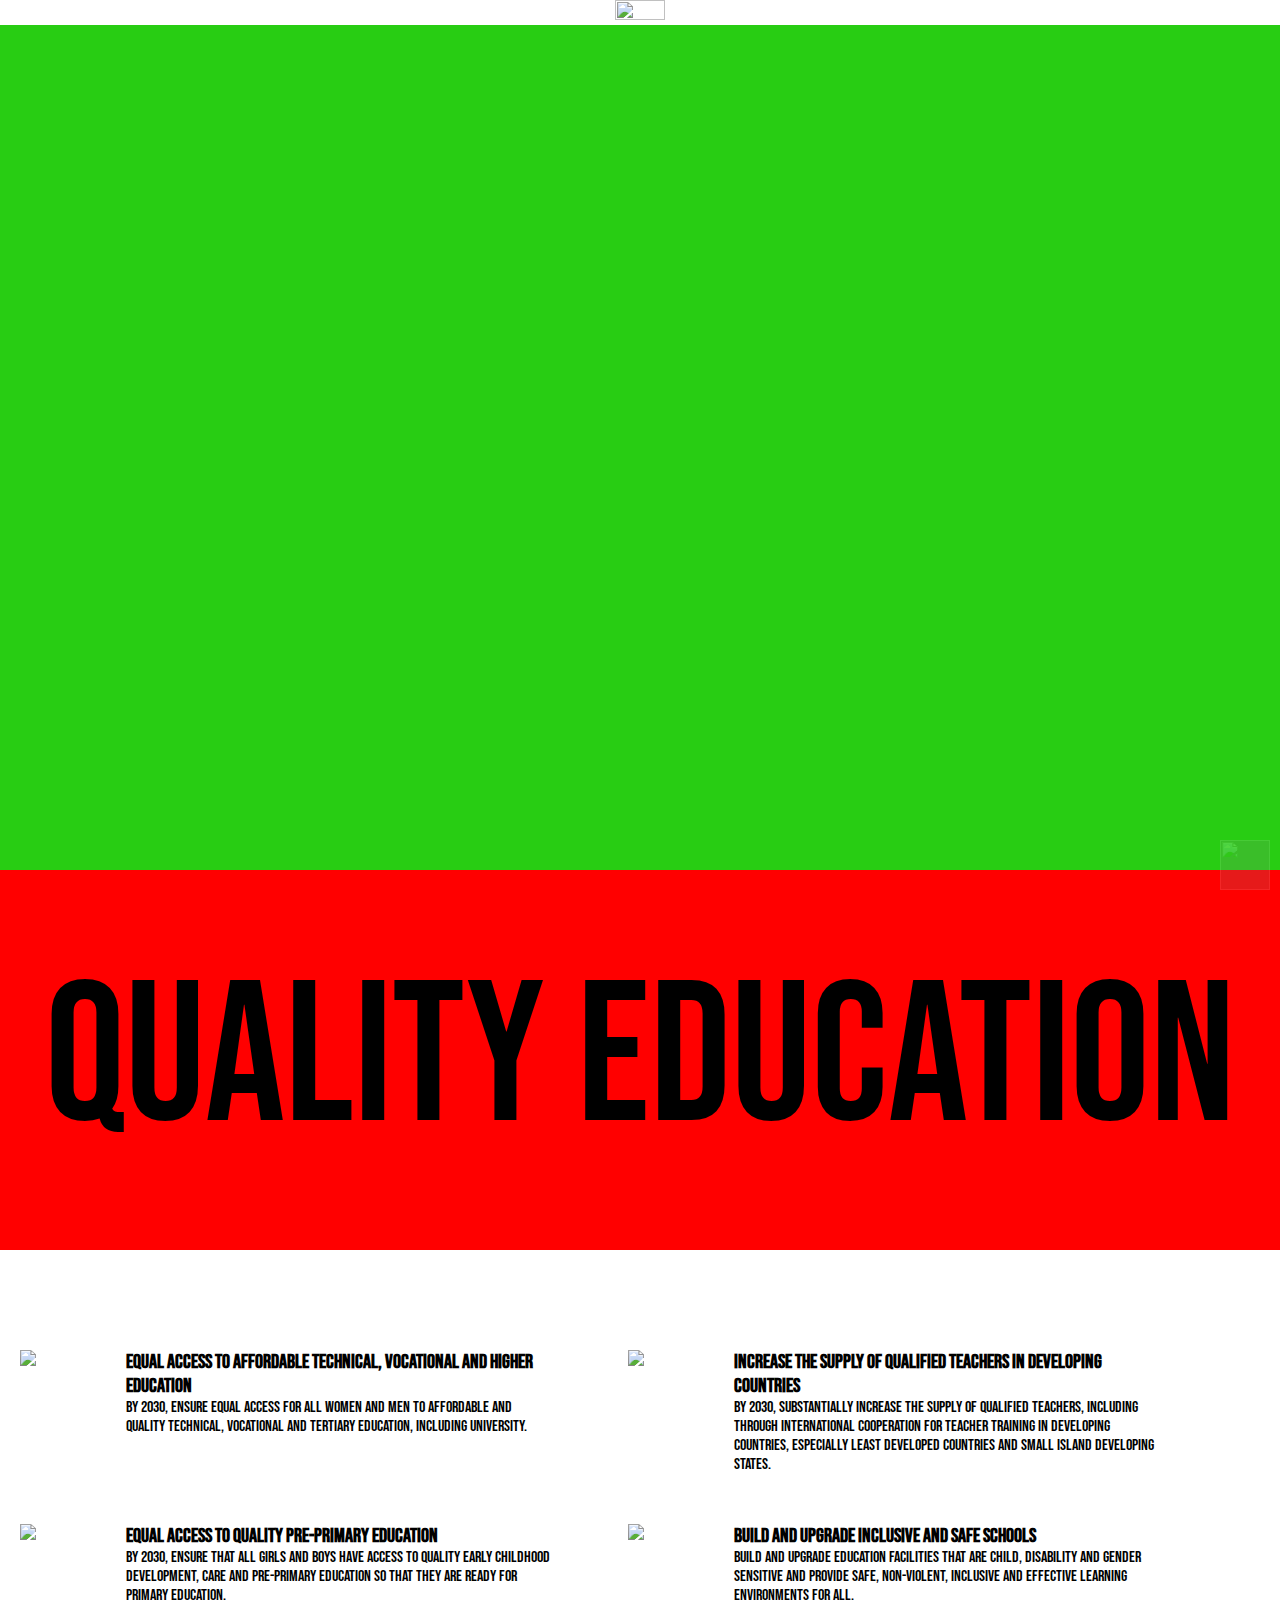
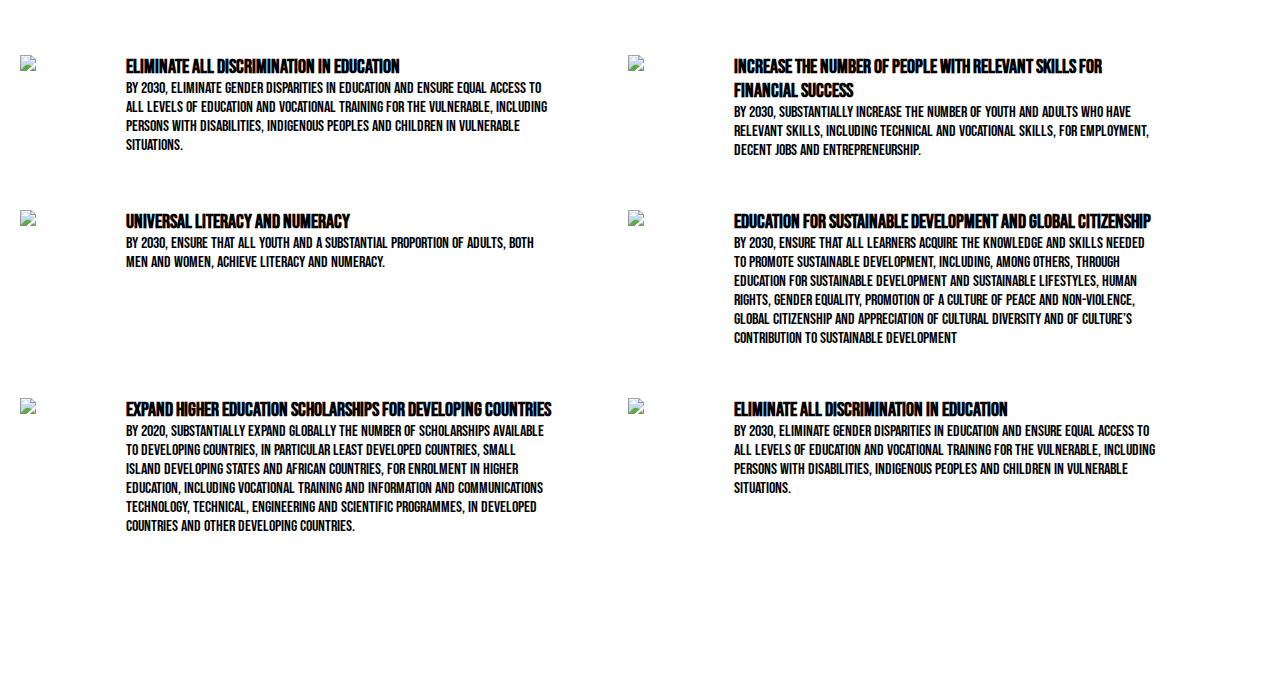
==== index.html @ 0a5992cd "Add files via upload" ====
<!doctype html>
<html>
	<head>
		<link rel="preconnect" href="https://fonts.googleapis.com">
		<link rel="preconnect" href="https://fonts.gstatic.com" crossorigin>
		<link href="https://fonts.googleapis.com/css2?family=Bebas+Neue&display=swap" rel="stylesheet">
		<link rel="stylesheet" type="text/css" href="style.css">
		<link rel="stylesheet" type="text/css" href="adaptive.css">
	</head>
	<body>
		<div id="all">
			<div id="menu">
				<img src="photos/menuicon.png" id="menuimg" onClick="showdiv()">
			</div>
			<div id="green">
				<img src="photos/happykid.png" id="kids">
			</div>
			<div id="red">
				QUALITY EDUCATION
			</div>
			<div id="goals">
				<div class="goal">
					<img src="photos/1.svg" class="image">
					<div class="text">
						<h1>
							EQUAL ACCESS TO AFFORDABLE TECHNICAL,
							VOCATIONAL AND HIGHER EDUCATION
						</h1>
						<p>
							By 2030, ensure equal access for all women and men 
							to affordable and quality technical, vocational and 
							tertiary education, including university.
						</p>
					</div>
				</div>
				<div class="goal">
					<img src="photos/2.svg" class="image">
					<div class="text">
						<h1>
							INCREASE THE SUPPLY OF QUALIFIED TEACHERS 
							IN DEVELOPING COUNTRIES
						</h1>
						<p>
							By 2030, substantially increase the supply of qualified teachers, 
							including through international cooperation for teacher training 
							in developing countries, especially least developed countries and 
							small island developing States.
						</p>
					</div>
				</div>
				<div class="goal">
					<img src="photos/3.svg" class="image">
					<div class="text">
						<h1>
							EQUAL ACCESS TO QUALITY PRE-PRIMARY EDUCATION
						</h1>
						<p>
							By 2030, ensure that all girls and boys have access to quality 
							early childhood development, care and pre-primary education 
							so that they are ready for primary education.
						</p>
					</div>
				</div>
				<div class="goal">
					<img src="photos/4.svg" class="image">
					<div class="text">
						<h1>
							BUILD AND UPGRADE INCLUSIVE AND SAFE SCHOOLS
						</h1>
						<p>
							Build and upgrade education facilities that are child, 
							disability and gender sensitive and provide safe, 
							non-violent, inclusive and effective learning environments 
							for all.
						</p>
					</div>
				</div>
				<div class="goal">
					<img src="photos/5.svg" class="image">
					<div class="text">
						<h1>
							ELIMINATE ALL DISCRIMINATION IN EDUCATION
						</h1>
						<p>
							By 2030, eliminate gender disparities in education and 
							ensure equal access to all levels of education and 
							vocational training for the vulnerable, including 
							persons with disabilities, indigenous peoples and 
							children in vulnerable situations.
						</p>
					</div>
				</div>
				<div class="goal">
					<img src="photos/6.svg" class="image">
					<div class="text">
						<h1>
							INCREASE THE NUMBER OF PEOPLE WITH RELEVANT SKILLS 
							FOR FINANCIAL SUCCESS
						</h1>
						<p>
							By 2030, substantially increase the number of youth 
							and adults who have relevant skills, including 
							technical and vocational skills, for employment,
							decent jobs and entrepreneurship.
						</p>
					</div>
				</div>
				<div class="goal">
					<img src="photos/7.svg" class="image">
					<div class="text">
						<h1>
							UNIVERSAL LITERACY AND NUMERACY
						</h1>
						<p>
							By 2030, ensure that all youth and a substantial 
							proportion of adults, both men and women, achieve 
							literacy and numeracy.
						</p>
					</div>
				</div>
				<div class="goal">
					<img src="photos/8.svg" class="image">
					<div class="text">
						<h1>
							EDUCATION FOR SUSTAINABLE DEVELOPMENT AND GLOBAL CITIZENSHIP
						</h1>
						<p>
							By 2030, ensure that all learners acquire the knowledge and skills 
							needed to promote sustainable development, including, among others, 
							through education for sustainable development and sustainable lifestyles,
							human rights, gender equality, promotion of a culture of peace and non-violence, 
							global citizenship and appreciation of cultural diversity and of culture’s contribution
							to sustainable development
						</p>
					</div>
				</div>
				<div class="goal">
					<img src="photos/9.svg" class="image">
					<div class="text">
						<h1>
							EXPAND HIGHER EDUCATION 
							SCHOLARSHIPS FOR DEVELOPING COUNTRIES
						</h1>
						<p>
							By 2020, substantially expand globally 
							the number of scholarships available to
							developing countries, in particular least 
							developed countries, small island developing 
							States and African countries, for enrolment in 
							higher education, including vocational training 
							and information and communications technology, 
							technical, engineering and scientific programmes, 
							in developed countries and other developing countries.
						</p>
					</div>
				</div>
				<div class="goal">
					<img src="photos/10.svg" class="image">
					<div class="text">
						<h1>
							ELIMINATE ALL DISCRIMINATION IN EDUCATION
						</h1>
						<p>
							By 2030, eliminate gender disparities in education 
							and ensure equal access to all levels of education
							and vocational training for the vulnerable, including 
							persons with disabilities, indigenous peoples and children 
							in vulnerable situations.
						</p>
					</div>
				</div>
			</div>
		</div>
		<a href="#green" id="totop">
			<img src="arrow.webp">
		</a>
		<div id="invisible" onClick="hidediv()">
			<div id="submenu">
				
				<div class="item"><a href="site.html">PAGE 1</a></div>
				<div class="item"><a href="page2.html">PAGE 2</a></div>
				<div class="item"><a href="page3.html">PAGE 3</a></div>
			</div>
		</div>
		<script>
			function showdiv () {
				
				document.getElementById('invisible').style.display="flex";
			}
			function hidediv () {
				
				document.getElementById('invisible').style.display="none";
			}
		</script>
	</body>
</html>
---- style.css ----
#menu{
	width:100%;
	
	background:white;
	
	display:flex;
	flex-direction: column;
	justify-content: center;
	align-items: center;
	
	position:fixed;
	top: 0;
	left: 0;
}
#menuimg{
	width:50px;
	height: 100%;
}
#menuimg img{
	width:100%;
}
#submenu{
	background: white;
	transform: translate(0, 0%);	
	width: 10%;
	margin-top: -470px;
	display:flex;
	flex-direction: column;
	justify-content: center;
	align-items: center;
}
.item a{
	text-decoration: none;
	color: #282828;
	display: block;
	font-size: 45px;
	
	
}
#invisible{


	
	position: fixed;
	height: 100%;
	width: 100%;
	cursor: pointer;
	top: 0;
	left: 0;
	display: none;
	z-index: 1;
	
	
	flex-direction: column;
	justify-content: center;
	align-items: center;
}
#green{
	display: flex;
	background:#28CD13;
	height:870px;
	width: 100%;
	justify-content: center;
	align-content: flex-end;
}
img{
	margin:0;
}
body{
	margin:0;
	font-family: 'Bebas Neue', cursive;
}

#all{
	height:2300px;
}
#red{
	display:flex;
	background: #FF0000;
	height: 380px;
	width:100%;
	justify-content: center;
	align-items: center;
	font-size: 200px;
}
#totop{
	position:fixed;
	width:50px;
	height:50px;
	background:gray;
	right: 10px;
	bottom:10px;
	opacity:0.2;
}
#totop img{
	width:100%;
	height:100%;
}
#totop:hover{
	opacity:0.5;	
}
h1{
	font-size:20px
}
#goals{
	width: 95%;
	display: flex;	
	margin-top:50px;
	flex-wrap: wrap;
	margin-left: 20px;	
}
.goal{
	display: flex;
	flex-direction: row;
	width: 50%;
	margin-top: 50px;
}
.text{
	display: flex;
	flex-direction: column;
	width:70%;
	margin-left:15px;
}
 .text p, h1{
	margin:0;
}
.image{
	width:15%;
}
---- adaptive.css ----
@media (min-width: 2558px) {
	body{
		font-size: 30px;
	}
	h1{
		font-size: 35px;
	}
}

@media (min-width: 1280px){
	
}
@media (min-width: 320px){
	
}
@media (min-width: 1024px){
	
}
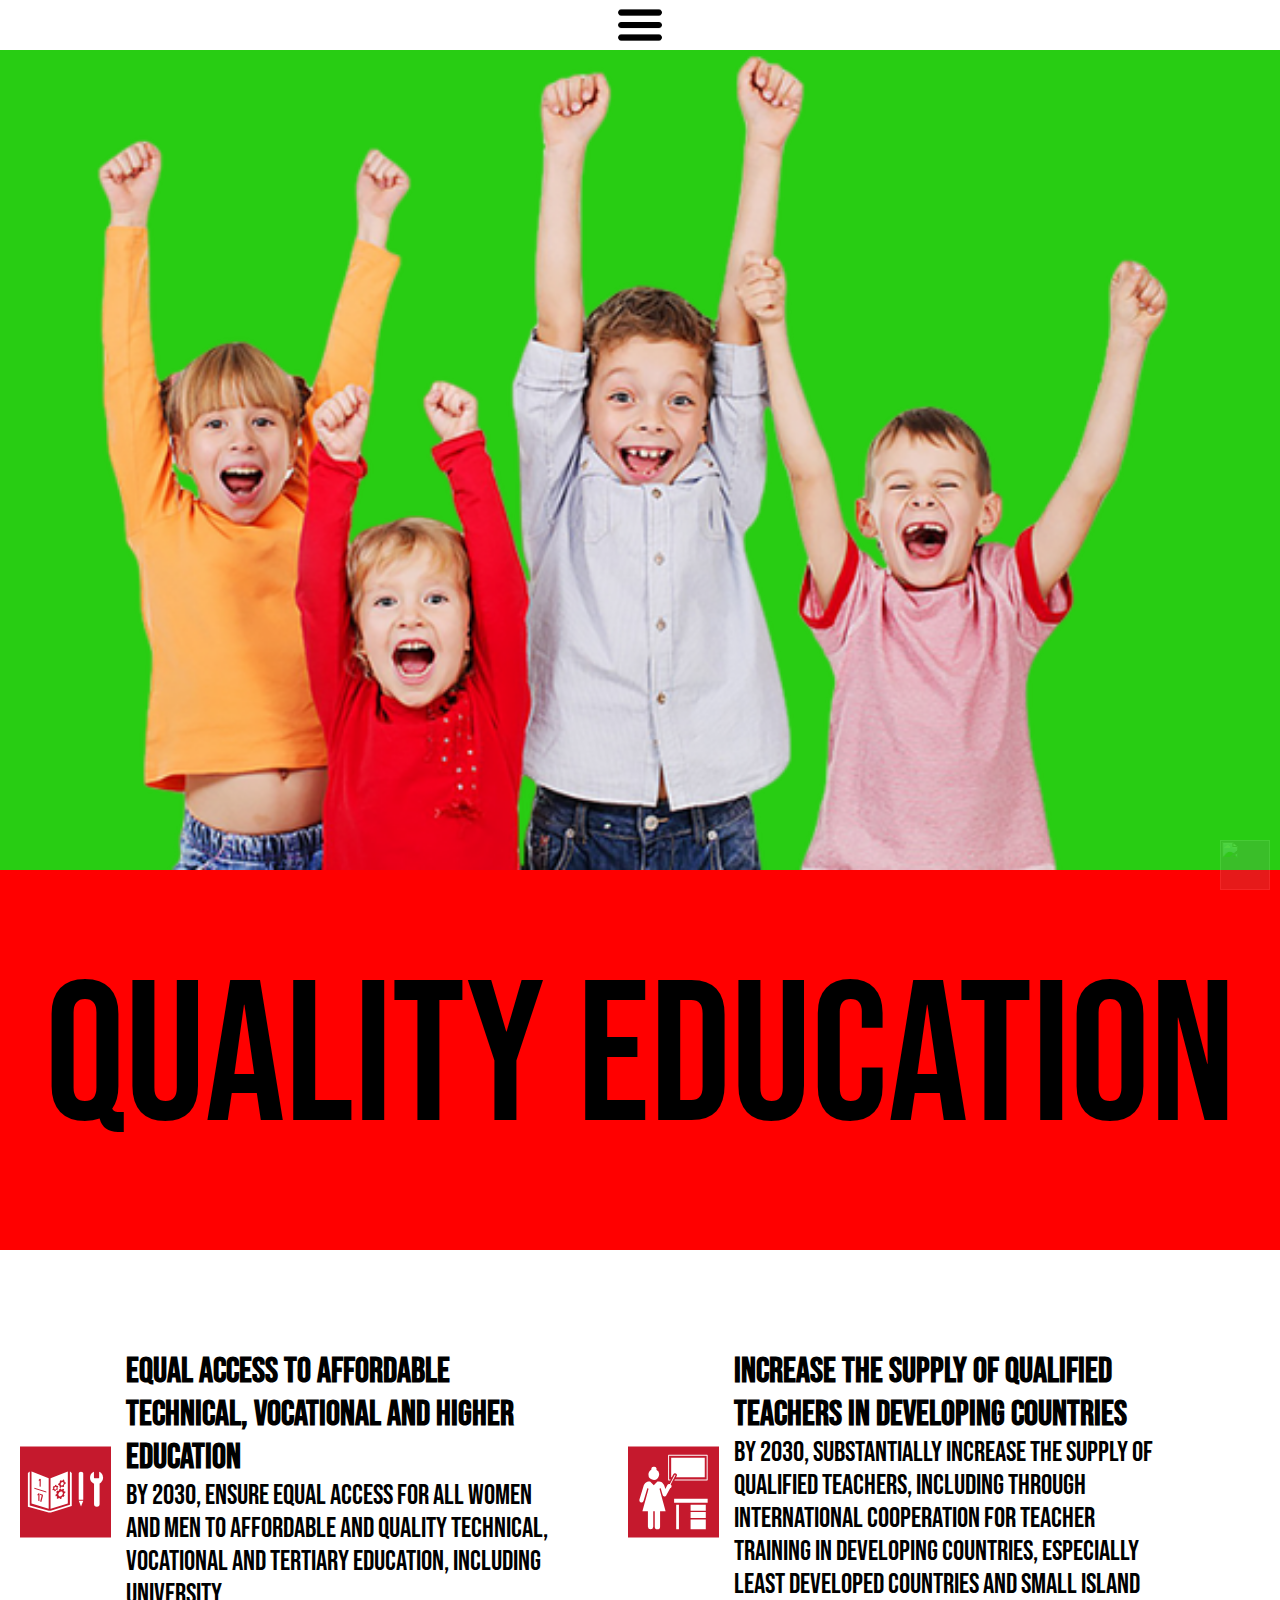
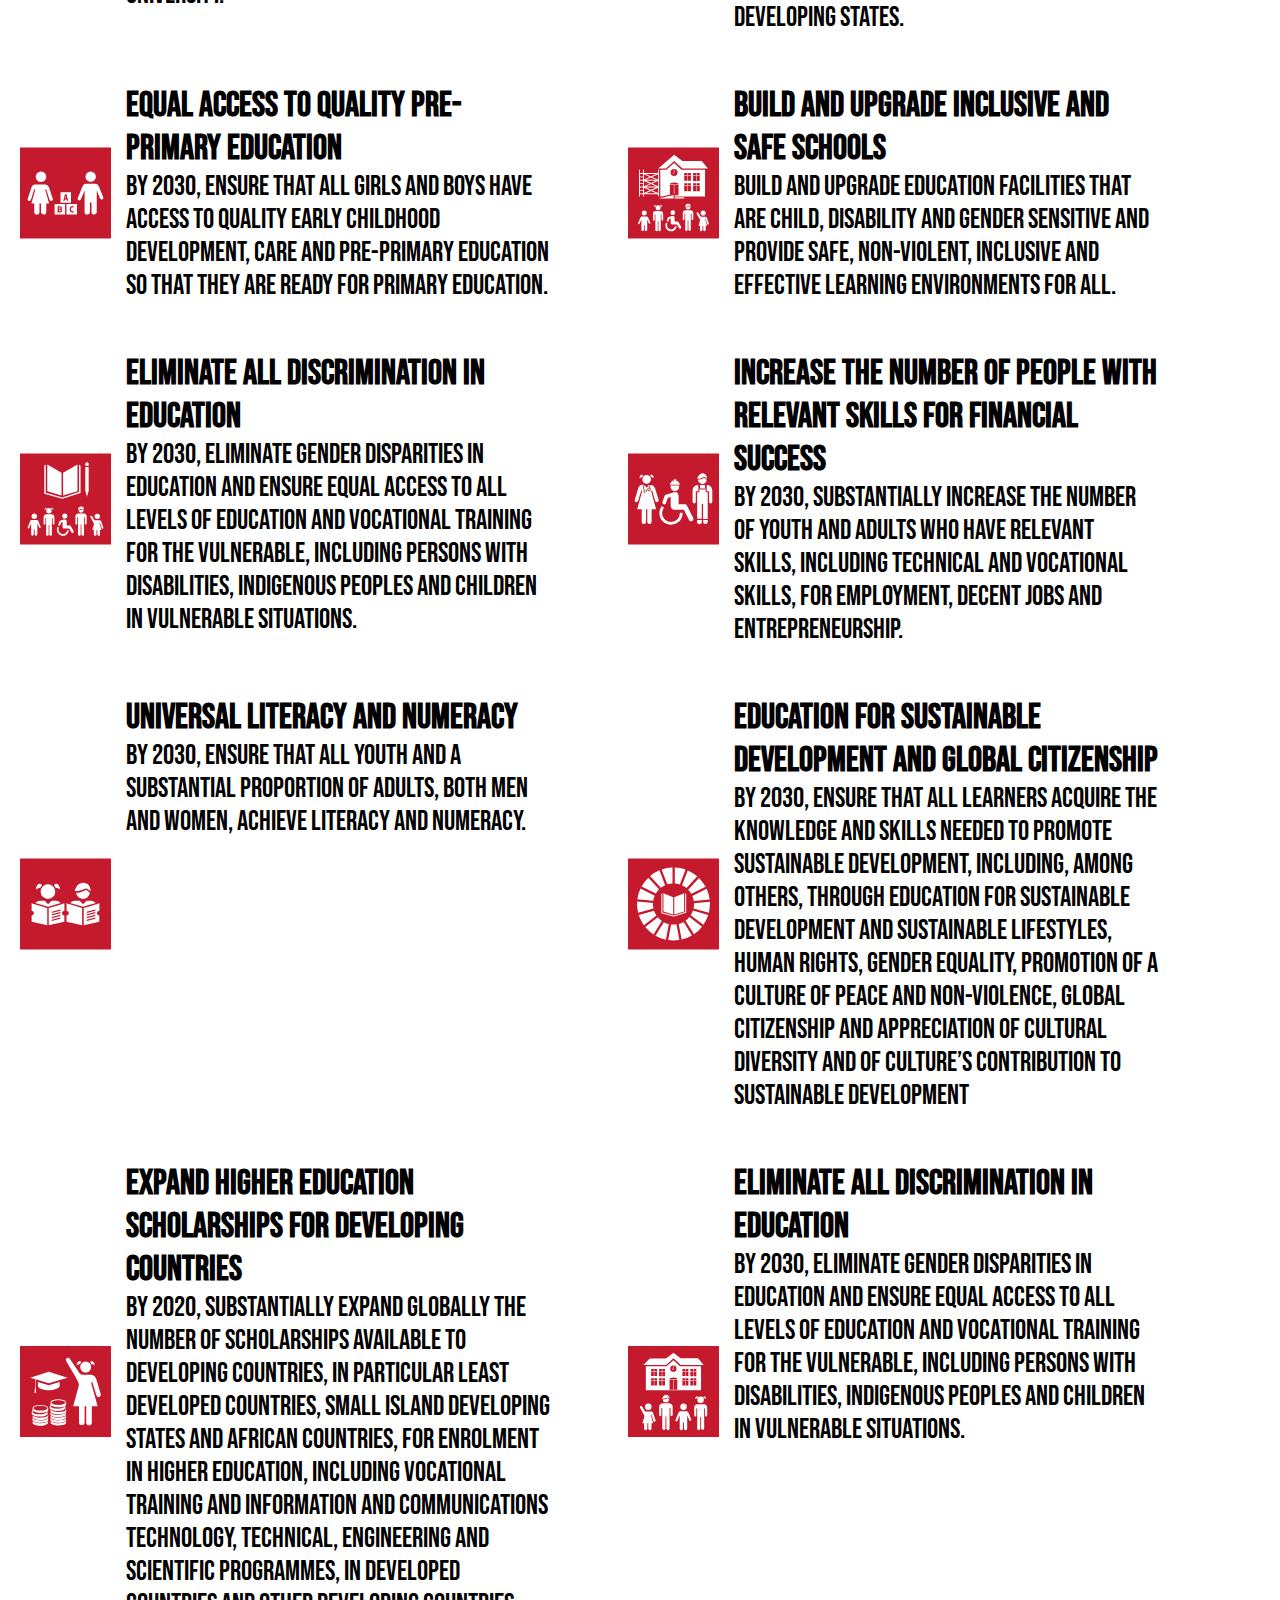
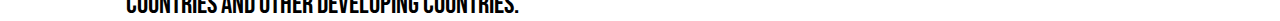
==== commit 70d94824: "Update index.html" ====
--- a/index.html
+++ b/index.html
@@ -5,7 +5,7 @@
 		<link rel="preconnect" href="https://fonts.gstatic.com" crossorigin>
 		<link href="https://fonts.googleapis.com/css2?family=Bebas+Neue&display=swap" rel="stylesheet">
 		<link rel="stylesheet" type="text/css" href="style.css">
-		<link rel="stylesheet" type="text/css" href="adaptive.css">
+		<link rel="stylesheet" type="text/css" href="adaptivecss/adaptive1.css">
 	</head>
 	<body>
 		<div id="all">
@@ -193,4 +193,4 @@
 			}
 		</script>
 	</body>
-</html>+</html>
--- a/adaptivecss/adaptive1.css
+++ b/adaptivecss/adaptive1.css
@@ -0,0 +1,128 @@
+@media (max-width: 768px){
+	#menu{
+		width:100%;
+		background:white;
+		display:flex;
+		flex-direction: column;
+		justify-content: center;
+		align-items: center;
+		height: 30px;
+		
+	
+	position:fixed;
+	top: 0;
+	left: 0;
+	}
+	#menuimg{
+	width: auto;
+}
+	#kids{
+		width: 40%;
+		
+	}
+	#green{
+		display: flex;
+		background:#28CD13;
+		height:300px;
+		width: 100%;
+		justify-content: center;
+
+	}
+	#red{
+	display:flex;
+	background: #FF0000;
+	height: 210px;
+	width:100%;
+	justify-content: center;
+	align-items: center;
+	font-size: 70px;
+}
+	h1{
+		font-size:20px;
+	}
+	p{
+		font-size: 16px;
+	}
+	#goals{
+	width: 99%;
+	display: flex;	
+	margin-top:5px;
+	flex-wrap: wrap;
+	margin: 0;
+
+}
+	.goal{
+		display: flex;
+		flex-direction: row;
+		width: 50%;
+		margin-top: 50px;
+		align-items: flex-start;
+	}
+	.image{
+		width: 80px;
+	}
+	#submenu{
+		background: white;
+		transform: translate(0, 0%);	
+		width: 30%;
+
+		display:flex;
+		flex-direction: column;
+		justify-content: center;
+		align-items: center;
+}
+	#invisible{
+		bottom: -100px;
+	}
+}
+@media (max-width: 425px){
+	#green{
+		display: flex;
+		background:#28CD13;
+		height:200px;
+		width: 100%;
+		justify-content: center;
+
+	}
+	#kids{
+		width: 60%;
+
+		
+	}
+	#all{
+		margin: 0;
+	}
+	#goals{
+
+	display: flex;	
+	margin-top:5px;
+	flex-wrap: wrap;
+	margin: 0;
+
+}
+#red{
+	display:flex;
+	background: #FF0000;
+	height: 100px;
+	width:100%;
+	justify-content: center;
+	align-items: center;
+	font-size: 50px;
+}
+
+.goal{
+	display: flex;
+	flex-direction: row;
+	width:95%;
+	margin-top: 50px;
+	margin-left: auto;
+}
+}
+@media (max-width: 2560px){
+	h1{
+	font-size:35px;
+}
+p{
+	font-size: 28px;
+}
+}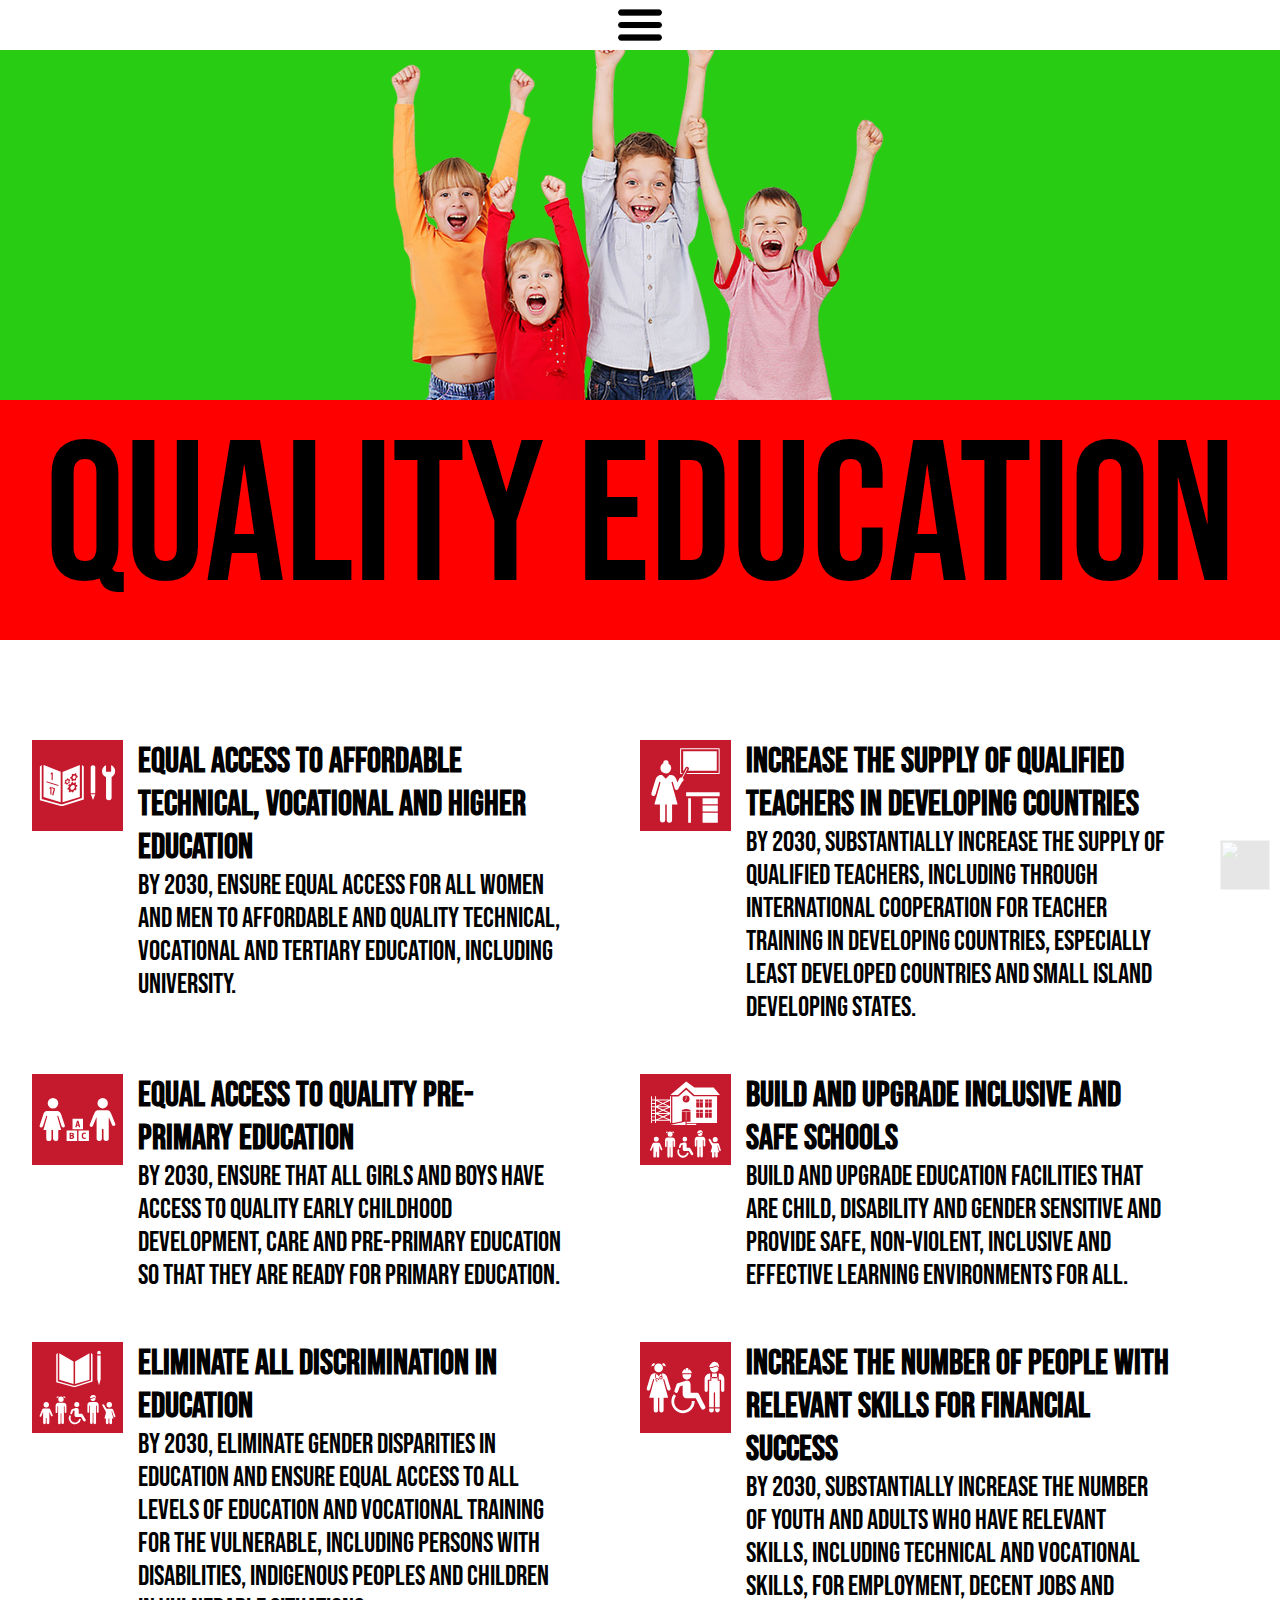
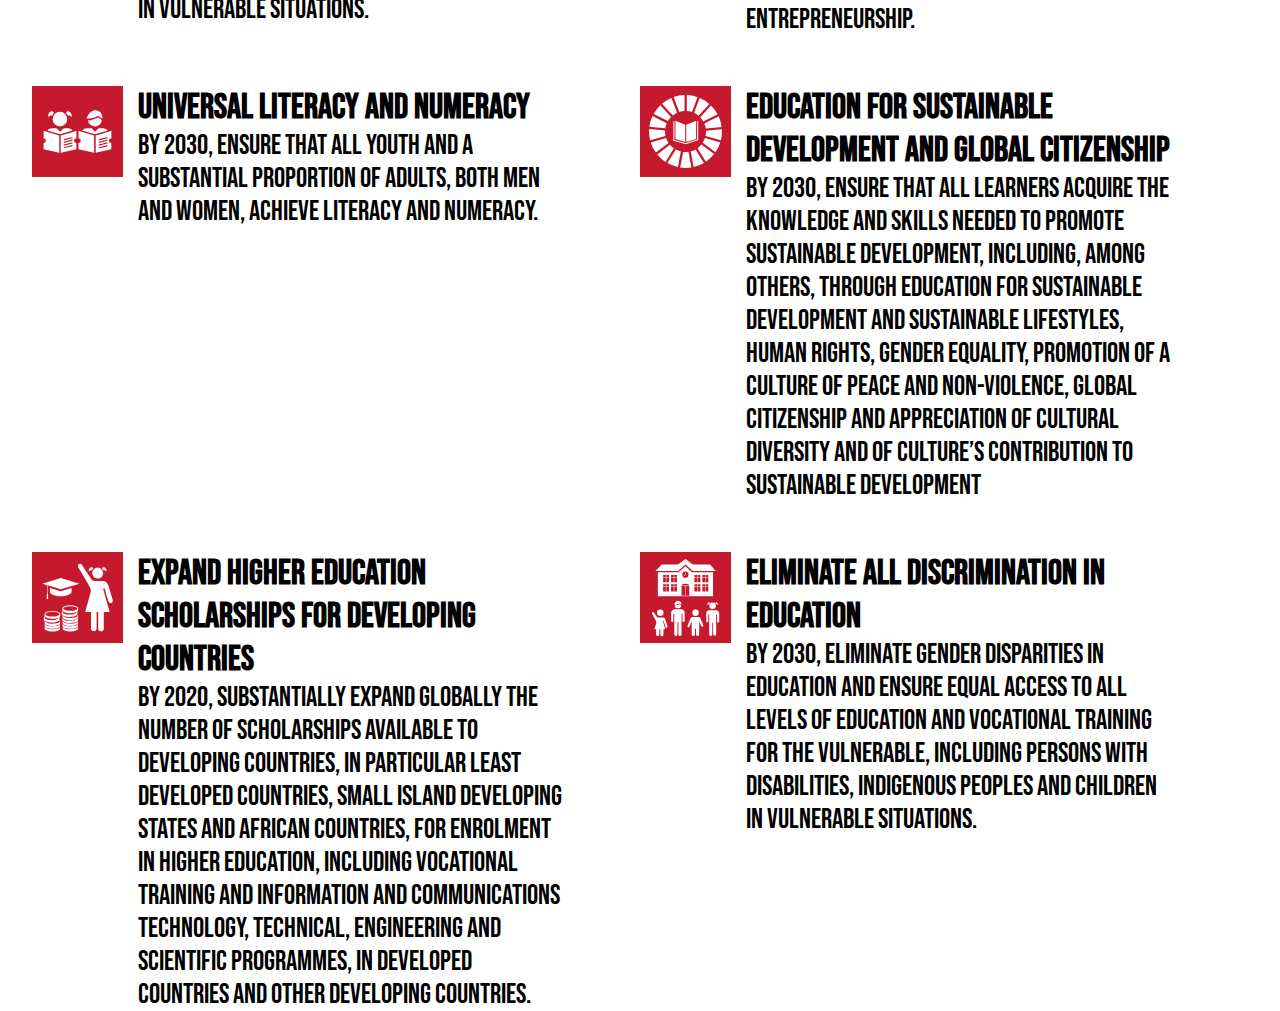
==== commit ecbf96db: "Add files via upload" ====
--- a/index.html
+++ b/index.html
@@ -6,11 +6,21 @@
 		<link href="https://fonts.googleapis.com/css2?family=Bebas+Neue&display=swap" rel="stylesheet">
 		<link rel="stylesheet" type="text/css" href="style.css">
 		<link rel="stylesheet" type="text/css" href="adaptivecss/adaptive1.css">
+		<meta name="viewport" content="width=device-width, initial-scale=1">
 	</head>
 	<body>
 		<div id="all">
 			<div id="menu">
 				<img src="photos/menuicon.png" id="menuimg" onClick="showdiv()">
+				<div id="invisible">
+					<div id="submenu">
+						
+						<div class="item"><a href="index.html">PAGE 1</a></div>
+						<div class="item"><a href="page2.html">PAGE 2</a></div>
+						<div class="item"><a href="page3.html">PAGE 3</a></div>
+						<div class="item"><a href="questions_SA.html">QUESTIONS</a></div>
+					</div>
+				</div>
 			</div>
 			<div id="green">
 				<img src="photos/happykid.png" id="kids">
@@ -174,18 +184,14 @@
 		<a href="#green" id="totop">
 			<img src="arrow.webp">
 		</a>
-		<div id="invisible" onClick="hidediv()">
-			<div id="submenu">
-				
-				<div class="item"><a href="site.html">PAGE 1</a></div>
-				<div class="item"><a href="page2.html">PAGE 2</a></div>
-				<div class="item"><a href="page3.html">PAGE 3</a></div>
-			</div>
-		</div>
+
 		<script>
 			function showdiv () {
-				
-				document.getElementById('invisible').style.display="flex";
+				if(document.getElementById('invisible').style.display == "flex"){
+					document.getElementById('invisible').style.display="none";
+				}else{
+					document.getElementById('invisible').style.display="flex";
+				}
 			}
 			function hidediv () {
 				
@@ -193,4 +199,4 @@
 			}
 		</script>
 	</body>
-</html>
+</html>--- a/style.css
+++ b/style.css
@@ -13,7 +13,7 @@
 	left: 0;
 }
 #menuimg{
-	width:50px;
+	width: 50px;
 	height: 100%;
 }
 #menuimg img{
@@ -23,11 +23,12 @@
 	background: white;
 	transform: translate(0, 0%);	
 	width: 10%;
-	margin-top: -470px;
+
 	display:flex;
 	flex-direction: column;
 	justify-content: center;
 	align-items: center;
+	
 }
 .item a{
 	text-decoration: none;
@@ -39,21 +40,19 @@
 }
 #invisible{
 
-
-	
-	position: fixed;
-	height: 100%;
+	position: absolute;
+	height: 1000px;
 	width: 100%;
 	cursor: pointer;
+	left: 0;
 	top: 0;
-	left: 0;
 	display: none;
 	z-index: 1;
-	
-	
 	flex-direction: column;
-	justify-content: center;
+	justify-content: flex-start;
 	align-items: center;
+	margin-top: 50px;
+
 }
 #green{
 	display: flex;
@@ -73,6 +72,9 @@
 
 #all{
 	height:2300px;
+	display: flex;
+	align-items: center;
+	flex-direction: column;
 }
 #red{
 	display:flex;
@@ -107,13 +109,14 @@
 	display: flex;	
 	margin-top:50px;
 	flex-wrap: wrap;
-	margin-left: 20px;	
+	
 }
 .goal{
 	display: flex;
 	flex-direction: row;
 	width: 50%;
 	margin-top: 50px;
+	align-items: flex-start;
 }
 .text{
 	display: flex;
